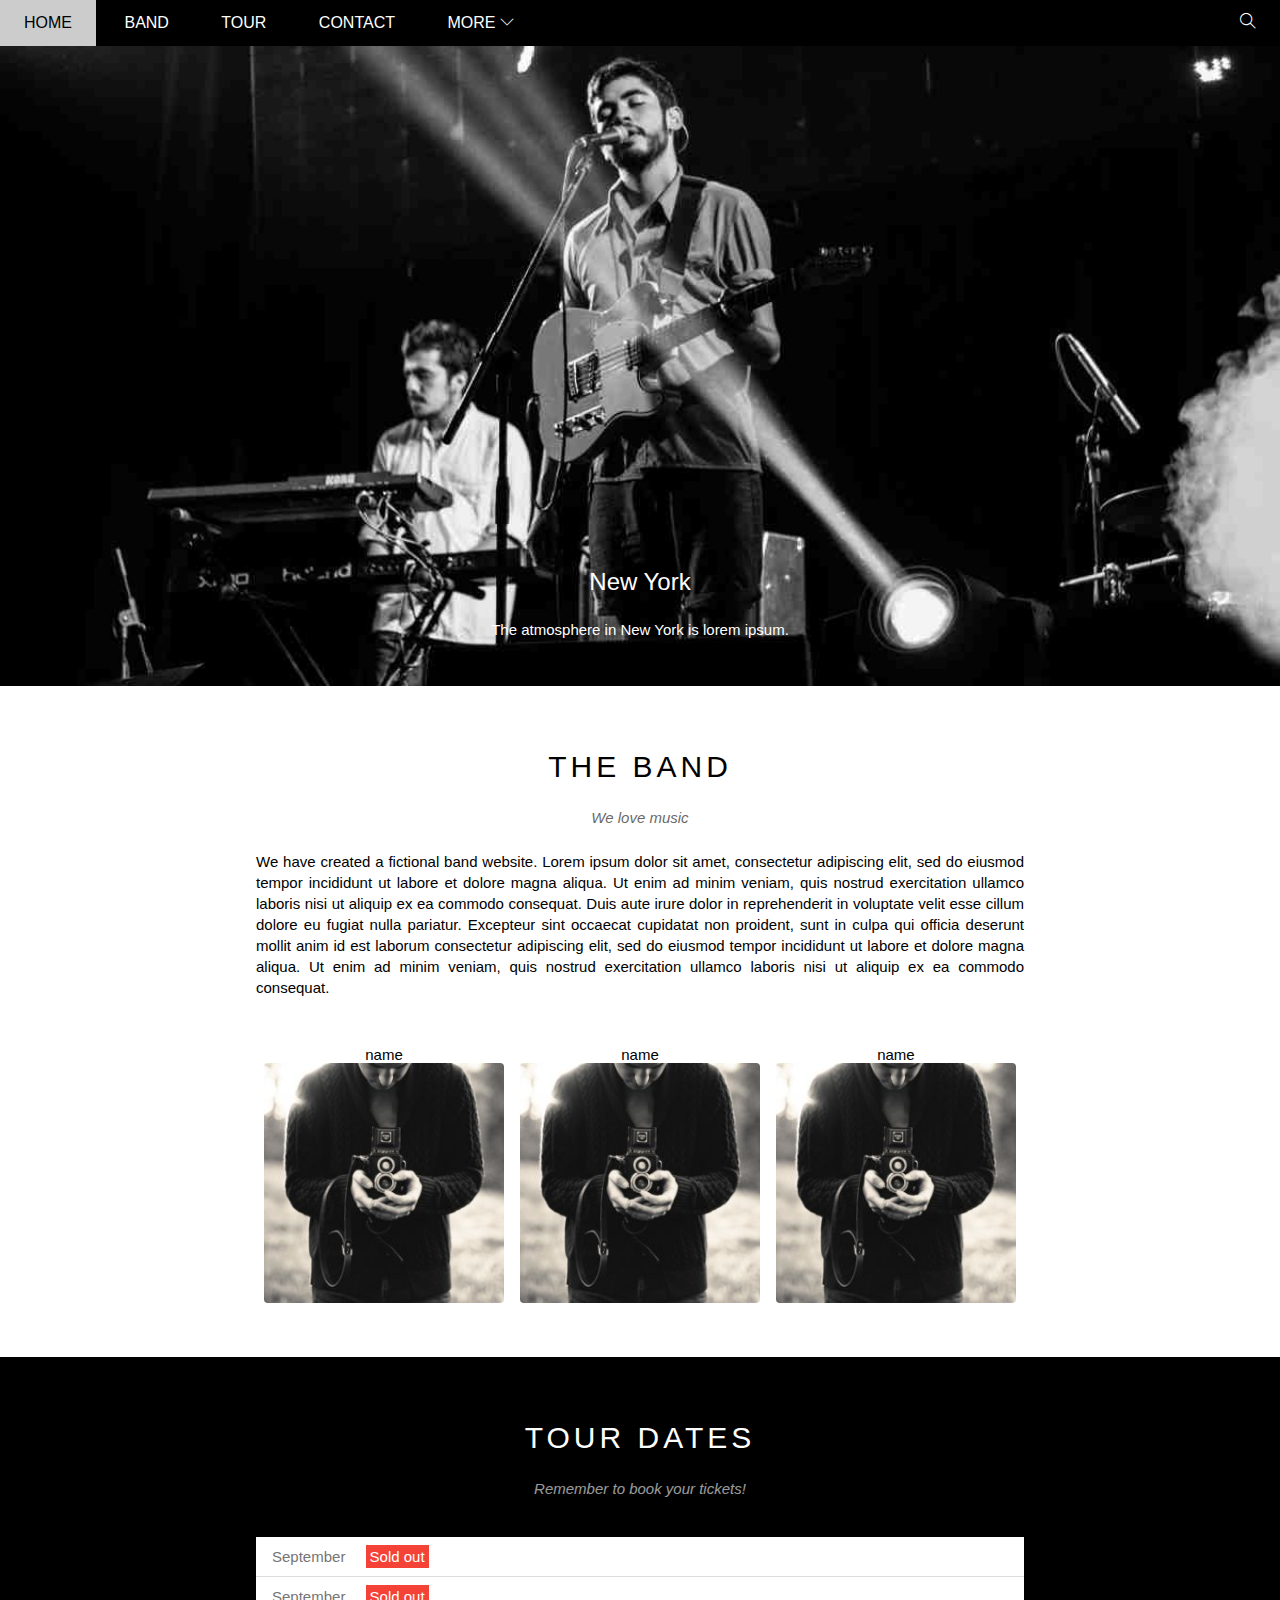
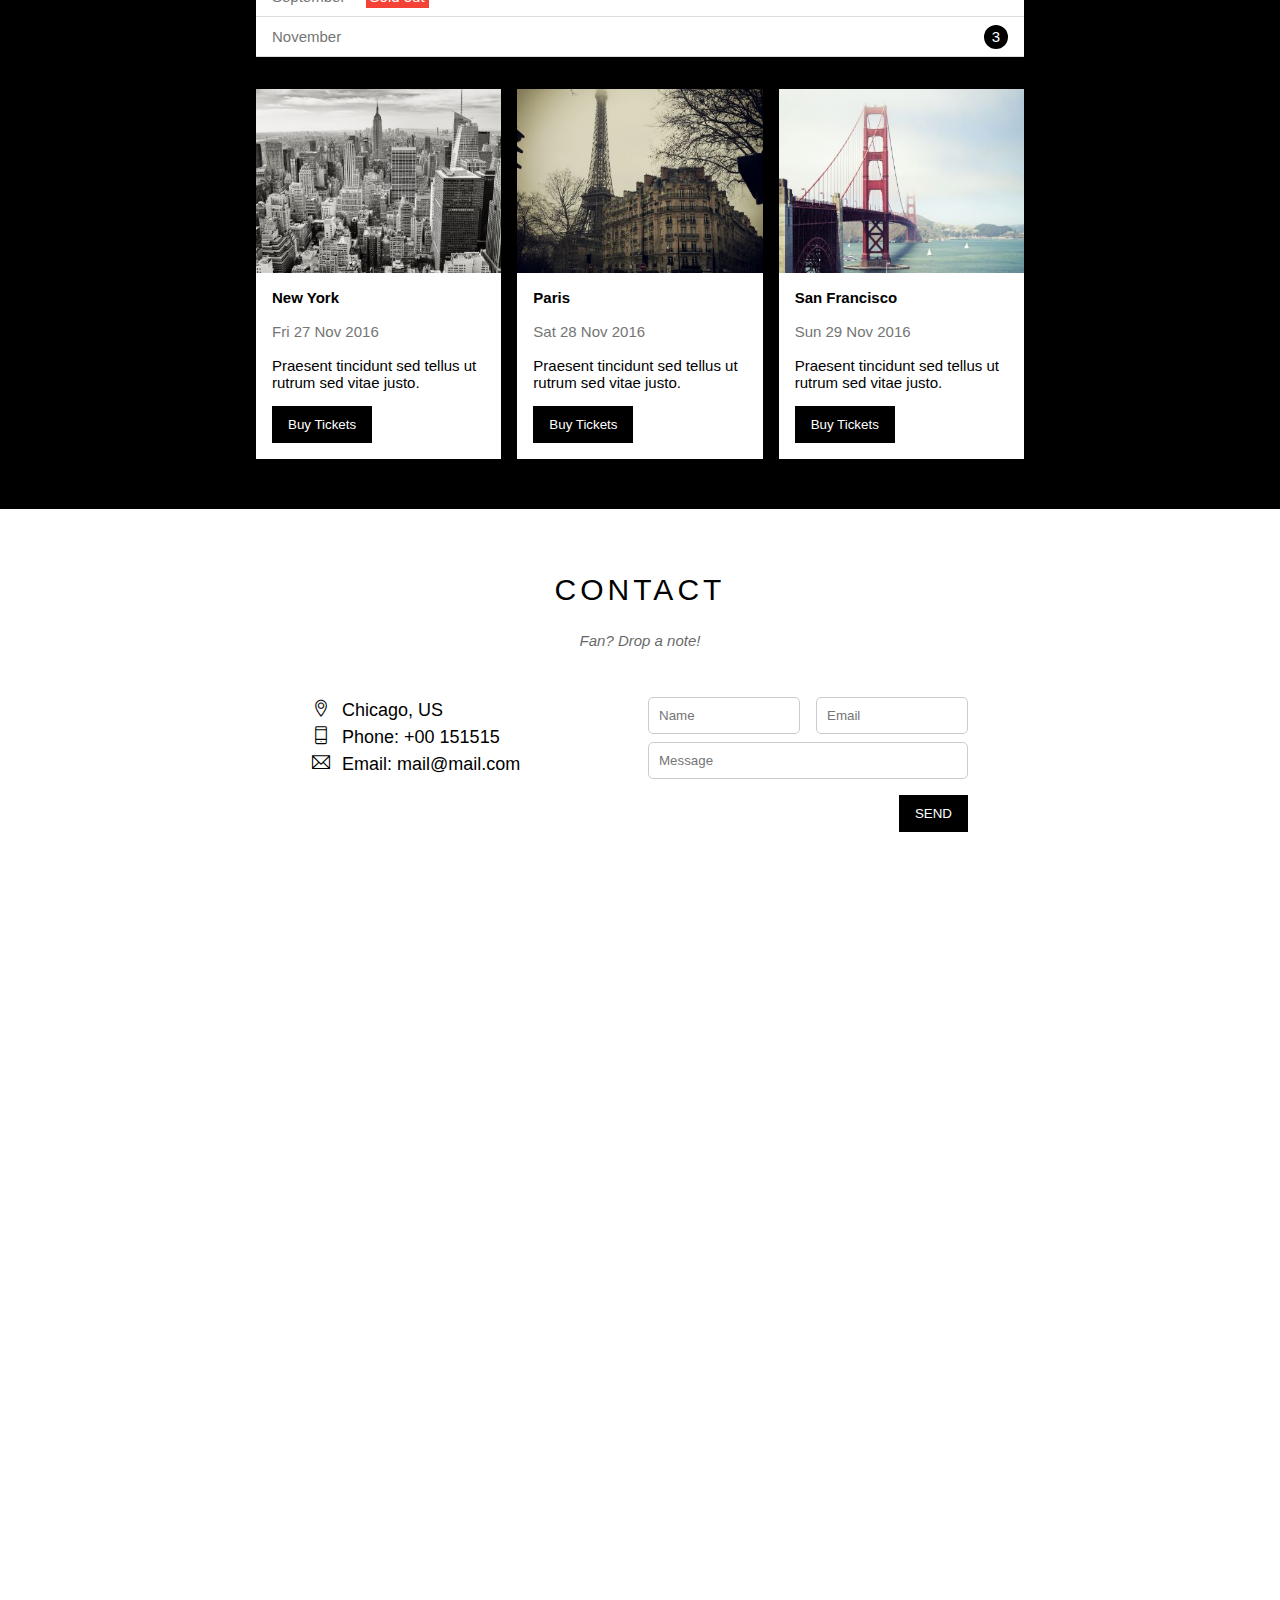
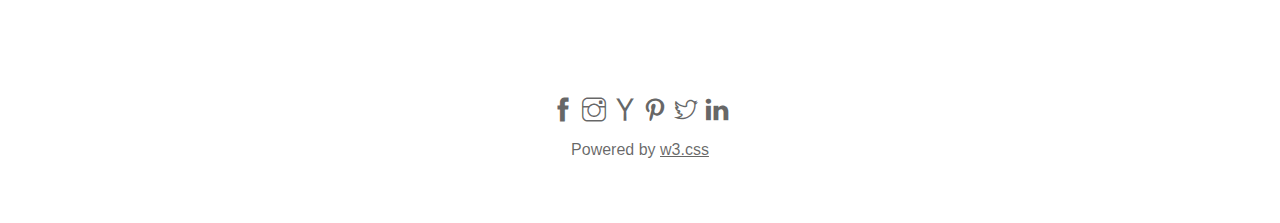
==== index.html @ 76ead099 "commit last" ====
<!DOCTYPE html>
<html lang="en">
<head>
    <meta charset="UTF-8">
    <meta http-equiv="X-UA-Compatible" content="IE=edge">
    <meta name="viewport" content="width=device-width, initial-scale=1.0">
    <title>The band</title>
    <link rel="stylesheet" href="./assets/css/style.css">
    <link rel="stylesheet" href="./assets/css/responsive.css">
    <link rel="stylesheet" href="./assets/font/themify-icons-font/themify-icons/themify-icons.css">
</head>
<body>
    <div id="main">
        <div id="header">
            <ul id="nav">
                <li><a href="#">Home</a></li>
                <li><a href="#band">Band</a></li>
                <li><a href="#tour">Tour</a></li>
                <li><a href="#contact">Contact</a></li>
                <li>
                    <a href="#">
                        More
                        <i class="nav-arrow-down ti-angle-down"></i>
                    </a>
                    <ul class="subnav">
                        <li><a href="#">Merchandise</a></li>
                        <li><a href="#">Extras</a></li>
                        <li><a href="#">Media</a></li>
                    </ul>

                    </ul>
                </li>
            </ul>
            <div class="search-btn">
                <i class="search-icon ti-search"></i>
            </div>

            <div id="mobile-menu" class="mobile-menu-btn">
                <i class="mobile-menu ti-menu"></i>
            </div>
        </div>
        <div id="slide">
            <div class="text-content">
                <h2 class="text-heading">New York</h2>
            <div class="text-decription">The atmosphere in New York is lorem ipsum.</div>
        </div>
            
        </div>
         
        <div id="content">
            <!-- about section -->
            <div id="band" class="content-section">
                <h2 class="section-heading">THE BAND</h2>
                <p class="section-sub-heading">We love music</p>
                <p class="about-text">
                    We have created a fictional band website. Lorem ipsum dolor sit amet, consectetur adipiscing elit, sed do eiusmod tempor incididunt ut labore et dolore magna aliqua. Ut enim ad minim veniam, quis nostrud exercitation ullamco laboris nisi ut aliquip ex ea commodo consequat. Duis aute irure dolor in reprehenderit in voluptate velit esse cillum dolore eu fugiat nulla pariatur. Excepteur sint occaecat cupidatat non proident, sunt in culpa qui officia deserunt mollit anim id est laborum consectetur adipiscing elit, sed do eiusmod tempor incididunt ut labore et dolore magna aliqua. Ut enim ad minim veniam, quis nostrud exercitation ullamco laboris nisi ut aliquip ex ea commodo consequat.
                </p>
                <div class="member-list">
                    <div class="column column-third text-center ">
                        <p class="member-name">name</p>
                        <img src="/assets/img/content/bandmember.jpg" alt="name" class="member-avatar">
                    </div>  
                </div>
                <div class="member-list">
                    <div class="column column-third text-center ">
                        <p class="member-name">name</p> 
                        <img src="/assets/img/content/bandmember.jpg" alt="name" class="member-avatar">
                    </div>
                </div>
                <div class="member-list">
                    <div class="column column-third text-center ">
                        <p class="member-name">name</p>
                        <img src="/assets/img/content/bandmember.jpg" alt="name" class="member-avatar">
                    </div>
                    <div class="clear"></div>
                </div>
            </div>
            <!-- tour section -->

                <div id="tour" class="tour-section">
                    <div class="content-section">
                        <h2 class="section-heading text-white">TOUR DATES</h2>
                        <p class="section-sub-heading text-white">Remember to book your tickets!</p>
                        
                        <ul class="ticket-list">
                            <li>September <span class="sold-out">Sold out</span></li>
                            <li>September <span class="sold-out">Sold out</span></li>
                            <li>November <span class="quantity">3</span></li>
                        </ul>
                        <div class="row place-list">
                            <div class="column  column-third ">
                                <img src="/assets/img/places/place1.jpg" alt="New York " class="place-img">
                                <div class="place-content">
                                    <h3 class="place-heading">New York</h3>
                                    <p class="place-times">Fri 27 Nov 2016</p>
                                    <p class="place-decription">Praesent tincidunt sed tellus ut rutrum sed vitae justo.</p>
                                    <button  class="btn js-buy-ticket">Buy Tickets</button>
                                </div>
                                
                            </div>
                        
                        
                            <div class="column column-third ">
                                <img src="/assets/img/places/place2.jpg" alt="Paris" class="place-img">
                                <div class="place-content">
                                    <h3 class="place-heading">Paris</h3>
                                    <p class="place-times">Sat 28 Nov 2016</p>
                                    <p class="place-decription">Praesent tincidunt sed tellus ut rutrum sed vitae justo.</p>
                                    <button  class="btn js-buy-ticket">Buy Tickets</button>
                                </div>
                                
                            </div>
                       
                        
                            <div class="column column-third ">
                                <img src="/assets/img/places/place3.jpg" alt="San Francisco" class="place-img">
                                <div class="place-content">
                                    <h3 class="place-heading">San Francisco</h3>
                                    <p class="place-times">Sun 29 Nov 2016</p>
                                    <p class="place-decription">Praesent tincidunt sed tellus ut rutrum sed vitae justo.</p>
                                    <button  class="btn js-buy-ticket">Buy Tickets</button>
                                </div>
                                
                            </div>
                         </div>
                       
                    </div>
                    <div class="modal">
                        <div class="modal-container">
                            <div class="modal-close">
                                <i class="ti-close"></i>
                
                            </div>
                            <div class="modal-header">
                                <i class="modal-heading-icon ti-bag"></i>
                                Tickets
                            </div>
                            <div class="modal-body">
                                <label for="ticket-quantity" class="modal-label">
                                    <i class="ti-shopping-cart"></i>
                                    Tickets, $15 per person
                                </label>
                                <input id="ticket-quantity" type="text" class="modal-input" placeholder="How many? ">
                
                                <label for="ticket-email" class="modal-label">
                                    <i class="ti-user"></i>
                                    Send To
                                </label>
                                <input id="ticket-email" type="text" class="modal-input" placeholder="Enter email ">
                
                                <button id="buy-tickets">
                                    Pay 
                                    <i class="ti-check"></i>
                                </button>
                            </div>
                
                           <div class="modal-footer">
                            <p class="modal-help">Need <a href="">help?</a></p>
                           </div>
                
                        </div>
                    </div>
                </div>
                      
                
                
                
           

             <!--Begin: contact section -->
            <div id="contact" class="content-section">
                <h2 class="section-heading">CONTACT</h2>
                <p class="section-sub-heading">Fan? Drop a note!</p>

                <div class="row contact-content">
                    <div class="column column-half contact-info">
                        <p><i class="ti-location-pin"></i>Chicago, US </p>
                        <p><i class="ti-mobile"></i>Phone: +00 151515</p>
                        <p><i class="ti-email"></i>Email: mail@mail.com</p>
                    </div>


                    <div class="column column-half contact-form">
                    <form action="">
                        <div class="row Name-email-wp">
                            <div class="column column-half">
                                <input type="text" placeholder="Name" required name="" id="" class="form-control">
                            </div>
                            <div class="column column-half">
                                <input type="email" placeholder="Email" required name="" id="" class="form-control">
                            </div>
                        </div>
                        <div class="row mt-8">
                            <div class="column column-full">
                                <input type="text" placeholder="Message" required name="" id="" class="form-control ">
                            </div>
                        </div>
                        <input class="btn pull-right mt-16"  type="submit" value="SEND"> 
                    </form>
                    </div>
                </div>    
            </div>
            <!--End: contact section --> 

            <div class="map-section">
                <!-- <img src="/assets/img/map.jpg" alt="Map"> -->
                <iframe src="https://www.google.com/maps/embed?pb=!1m14!1m12!1m3!1d59587.185929183404!2d105.85961196646949!3d21.02471725300291!2m3!1f0!2f0!3f0!3m2!1i1024!2i768!4f13.1!5e0!3m2!1svi!2s!4v1684750276649!5m2!1svi!2s" width="600" height="450" style="border:0;" allowfullscreen="" loading="lazy" referrerpolicy="no-referrer-when-downgrade"></iframe>
            </div>


        </div>    
        <div id="footer">
            <div class="social-list">
                <a href=""><i class="ti-facebook"></i></a>
                <a href=""><i class="ti-instagram"></i></a>
                <a href=""><i class="ti-yahoo"></i></a>
                <a href=""><i class="ti-pinterest"></i></a>
                <a href=""><i class="ti-twitter"></i></a>
                <a href=""><i class="ti-linkedin"></i></a>
            </div>
            <p class="copyright">Powered by <a href="https://www.w3schools.com/w3css/default.asp">w3.css</a></p>
        </div>

    </div>

    <script>
        var header = document.getElementById('header');
        var mobileMenu = document.getElementById('mobile-menu');
        var headHeight = header.clientHeight;
         
        mobileMenu.onclick = function(e){
           var isClosed = header.clientHeight === headHeight;
           if(isClosed){
            header.style.height = 'auto';
            header.style.overflow = 'unset'
           }else {
            header.style.height = null;
            header.style.overflow =  null
           }
        }

        var menuItems = document.querySelectorAll('#nav li a[href *="#"]');
    
        for (var i = 0; i < menuItems.length; i++){
            var menuItem = menuItems[i];
            
            menuItem.onclick = function(){
                header.style.height = null;
                header.style.overflow =  null
            }
        }
    </script>
  
</body>
</html>
---- assets/css/style.css ----
*{ 
    padding: 0;
    margin: 0;
    box-sizing: border-box;
 } 

 html{
    scroll-behavior: smooth;
    font-family: Arial, Helvetica, sans-serif;
 }

 /* common */

 .clear{
    clear: both;
 }

 .text-white {
    color: #fff !important;
 }

 .text-center {
    text-align: center !important;
 }

 .row{
    margin-left: -8px;
    margin-right: -8px;
 }


 .row::after {
    content: "";
    display: block;
    clear: both;
 }

 .column{
    float: left;
    padding-left: 8px;
    padding-right: 8px;
    
 }

 .column-half  { 
    width: 50%;
 }

 .column-third  { 
    width: 33.3333%;
 }


 .column-full  { 
    width: 100%;
 }

 .mt-8 {
    margin-top: 8px !important;
 }


 .mt-16 {
    margin-top: 16px !important;
 }

.pull-right{
    float: right !important;
}

 .btn{
    color: #fff;
    background-color: #000;
    text-decoration: none;
    padding: 11px 16px;
    display: inline-block;
    margin-top: 15px;
    border: none;
}

.btn:hover{
    cursor: pointer;
    color: #000;
    background-color: #ccc;
}


/* main */

#header{
    height: 46px;
    background-color: #000;
    position: fixed;
    top: 0;
    left: 0;
    right: 0;
    z-index: 1;
    /* overflow: hidden; */

}

#nav  { 
   display: inline-block;
}
#nav, .subnav{
    list-style-type: none;

}

#nav > li{
    display: inline-block;
}

#nav li{
    position: relative;
}

#nav li:hover .subnav{
    display: block;
}

#nav > li > a {
    color: #fff;
    text-transform: uppercase;
}

#nav li a{
    text-decoration: none;
    line-height: 46px;
    padding: 0 24px;
    display: block;
}

#nav > li:hover > a {
    color: #000;
    background-color: #ccc;

}

#nav .nav-arrow-down {
    font-size: 14px;
}



#nav .subnav{
    min-width: 160px;
    top: 100%;
    background-color: #fff;
    position: absolute;
   box-shadow: 0 0 10px rgba(0 , 0, 0, 0.3); 
    display: none;
}

#nav .subnav a {
    color: #000;
    padding: 0 12px;
    line-height: 38px;
}

#nav .subnav li:hover {
    color: #000;
    background-color: #ccc;
}
.mobile-menu-btn,
.search-btn{
  float: right;
  color: #fff; 
  height: 100%; 
  line-height: 46px;
  padding: 0 24px;
  cursor: pointer;
}

#header .search-btn:hover{
    background-color: red;
    transition: background-color linear .2s;
}

#header .mobile-menu-btn:hover {
    color: #000;
    background-color: #ccc;
}



#header .menu-icon,
#header .seach-icon{
    color: #fff;
    font-size: 20px;


}
#slide{
    margin-top: 46px;
    padding-top: 50%;
    background: url('/assets/img/slider/chicago.jpg') top center /cover no-repeat;
    position: relative;
}

#slide .text-content{
    position: absolute;
    color: #fff;
    bottom: 48px;
    left: 50%;
    transform: translateX(-50%);
    text-align: center;
}

#slide .text-heading {
    font-weight: 500;
    font-size: 24px;
}

#slide .text-decription {
    font-size: 15px;
    margin-top: 25px;

}


#content .content-section{
    width: 800px;
    max-width: 100%;
    padding: 64px 0 50px;
    margin-left: auto;
    margin-right: auto ;
    padding-left: 16px;
    padding-right: 16px;
}

#content .section-heading {
    font-size: 30px ;
    font-weight: 500;
    text-align: center;
    letter-spacing: 4px;

}

#content .section-sub-heading{
    font-size: 15px;
    text-align: center;
    margin-top: 25px;
    font-style: italic;
    opacity: 0.6;

}


#content .about-text {
    font-size: 15px;
    margin-top: 25px;
    text-align: justify;
    line-height: 1.4;
}

#content .member-list{
    margin-top: 48px;

}

#content .member-item{
    
    text-align: center;
}

#content .member-name{
    font-size: 15px;
    
}

#content .member-avatar{
    width: 100%;https://github.com/Thanh-Jinn/the-band/tree/master
    margin-top: 15px;
    border-radius: 4px;
}

.tour-section {
    background-color: #000;
}

.ticket-list {
    margin-top: 40px;
    list-style: none;
    background-color: #fff;
}

.ticket-list li {
    color: #757575;
    font-size: 15px;
    padding: 11px 16px;
    border-bottom: 1px solid #ddd;
}

.ticket-list .sold-out {
    background-color: #f44336;
    color: #fff;
    padding: 3px 4px;
    margin-left: 16px;

}

.ticket-list .quantity {
    float: right;
    width: 24px;
    height: 24px;
    background-color: #000;
    color: #fff;
    border-radius: 50%;
    text-align: center;
    line-height: 24px;
    margin-top: -3px;
}

.place-list{
    margin-top: 32px;
}

.place-img{
    width: 100%;
    display: block;
     
}

.place-img:hover{
    opacity: 0.6;
}

.place-content{
    padding: 16px;
    font-size: 15px;
    background-color: #fff;


}

.place-heading{
    font-size: 15px;
    font-weight: 600;
    display: -webkit-box;
    -webkit-box-orient: vertical;
    -webkit-line-clamp: 1;
    overflow: hidden;


}

.place-times{
    margin-top: 15px;
    color: #757575;
    line-height: 1.4;
}

.place-decription{
    margin-top: 15px;
}

.modal {
    position: fixed;
    left: 0;
    right: 0;
    top: 0;
    bottom: 0;
    background-color: rgba(0 ,0 ,0 ,0.4);
    display: none;
    align-items: center;
    justify-content: center;
}

.modal .open {
    display: flex;
}

.modal-container {
    background-color: #fff;
    width: 900px;
    max-width: calc(100% - 32px);
    min-height: 200px;
    position: relative;

}

.modal-header {
    background-color: #008698;
    height: 130px;
    display: flex;
    align-items: center;
    justify-content: center;
    color: #fff;
}

.modal-heading-icon {
    margin-right: 16px;
}

.modal-close {
    position: absolute;
    top: 0;
    right: 0;
    color: #fff;
    padding: 12px;
    cursor: pointe;
    opacity: 0.9;

}

.modal-close:hover {
    opacity: 1;
}

.modal-body {
    padding: 16px;
}

.modal-label {
    display: block;
    font-size: 15px;
    margin-bottom: 12px;
}

.modal-input {
    border: 1px solid #ccc;
    width: 100%;
    padding: 10px;
    font-size: 15px;
    margin-bottom: 24px;
}

#buy-tickets {
    background-color: #008698;
    border: none;
    color: #fff;
    width: 100%;
    font-size: 15px;
    text-transform: uppercase;
    padding: 18px;
    cursor: pointer;
}

#buy-tickets:hover {
    opacity: 0.9;

}

.modal-footer {
    padding: 16px;
    text-align: right;
    
}

.modal-footer a {
    color: #2196F3;
}


/* contact form */
.contact-content {
    margin: 48px;
}

.contact-info{
    font-size: 18px; 
    line-height: 1.5;
}

.contact-info i[class*="ti-"]{
    width: 30px;
    display: inline-block;
}

.contact-form {
    font-size: 15px; 
}

.contact-form .form-control {
    padding: 10px;
    border: 1px solid #ccc;
    width: 100%;
    border-radius: 5px;
    
}

.Name-email-wp {
    display: flex;
    align-items: center;
    justify-content: space-between;
}

/* Map-section */
.map-section img {
    width: 100%;
}

iframe{
    width: 100%;
    height: 700px;
}


/* footer section */
#footer{
    padding: 64px 16px;
    text-align: center;
}

#footer .social-list {
    font-size: 24px;
}

#footer .social-list a{
    color: rgba(0 , 0, 0, 0.6);
    text-decoration: none;
}

#footer .social-list a:hover{
    color: rgba(0 , 0, 0, 0.4);
}

#footer .copyright{
    margin-top: 15px;
    color: rgba(0 , 0, 0, 0.6);
}

#footer .copyright a{
    color: rgba(0 , 0, 0, 0.6);
}
---- assets/css/responsive.css ----
@media (max-width: 740px) {
    /* mobile */
    #nav > li {
        display: block;
    }

   #header{
    overflow: hidden;
   }

   iframe {
    height: 300px;
   }

    #nav {
      display: block;
    }

    #mobile-menu {
      position: absolute;
      top: 0;
      right: 0;
      height: auto;
    }

    .search-btn {
        display: none;
    }
    
}
 @media (min-width: 740px) and (max-width: 1023px){ 
    /* tablet */
    .mobile-menu-btn{
      display: none;
    }
  }

  @media (min-width: 1024px) { 
    /* pc  */
    .mobile-menu-btn{
      display: none;
    }
  }
---- assets/font/themify-icons-font/themify-icons/themify-icons.css ----
@font-face {
	font-family: 'themify';
	src:url('fonts/themify.eot?-fvbane');
	src:url('fonts/themify.eot?#iefix-fvbane') format('embedded-opentype'),
		url('fonts/themify.woff?-fvbane') format('woff'),
		url('fonts/themify.ttf?-fvbane') format('truetype'),
		url('fonts/themify.svg?-fvbane#themify') format('svg');
	font-weight: normal;
	font-style: normal;
}

[class^="ti-"], [class*=" ti-"] {
	font-family: 'themify';
	speak: none;
	font-style: normal;
	font-weight: normal;
	font-variant: normal;
	text-transform: none;
	line-height: 1;

	/* Better Font Rendering =========== */
	-webkit-font-smoothing: antialiased;
	-moz-osx-font-smoothing: grayscale;
}

.ti-wand:before {
	content: "\e600";
}
.ti-volume:before {
	content: "\e601";
}
.ti-user:before {
	content: "\e602";
}
.ti-unlock:before {
	content: "\e603";
}
.ti-unlink:before {
	content: "\e604";
}
.ti-trash:before {
	content: "\e605";
}
.ti-thought:before {
	content: "\e606";
}
.ti-target:before {
	content: "\e607";
}
.ti-tag:before {
	content: "\e608";
}
.ti-tablet:before {
	content: "\e609";
}
.ti-star:before {
	content: "\e60a";
}
.ti-spray:before {
	content: "\e60b";
}
.ti-signal:before {
	content: "\e60c";
}
.ti-shopping-cart:before {
	content: "\e60d";
}
.ti-shopping-cart-full:before {
	content: "\e60e";
}
.ti-settings:before {
	content: "\e60f";
}
.ti-search:before {
	content: "\e610";
}
.ti-zoom-in:before {
	content: "\e611";
}
.ti-zoom-out:before {
	content: "\e612";
}
.ti-cut:before {
	content: "\e613";
}
.ti-ruler:before {
	content: "\e614";
}
.ti-ruler-pencil:before {
	content: "\e615";
}
.ti-ruler-alt:before {
	content: "\e616";
}
.ti-bookmark:before {
	content: "\e617";
}
.ti-bookmark-alt:before {
	content: "\e618";
}
.ti-reload:before {
	content: "\e619";
}
.ti-plus:before {
	content: "\e61a";
}
.ti-pin:before {
	content: "\e61b";
}
.ti-pencil:before {
	content: "\e61c";
}
.ti-pencil-alt:before {
	content: "\e61d";
}
.ti-paint-roller:before {
	content: "\e61e";
}
.ti-paint-bucket:before {
	content: "\e61f";
}
.ti-na:before {
	content: "\e620";
}
.ti-mobile:before {
	content: "\e621";
}
.ti-minus:before {
	content: "\e622";
}
.ti-medall:before {
	content: "\e623";
}
.ti-medall-alt:before {
	content: "\e624";
}
.ti-marker:before {
	content: "\e625";
}
.ti-marker-alt:before {
	content: "\e626";
}
.ti-arrow-up:before {
	content: "\e627";
}
.ti-arrow-right:before {
	content: "\e628";
}
.ti-arrow-left:before {
	content: "\e629";
}
.ti-arrow-down:before {
	content: "\e62a";
}
.ti-lock:before {
	content: "\e62b";
}
.ti-location-arrow:before {
	content: "\e62c";
}
.ti-link:before {
	content: "\e62d";
}
.ti-layout:before {
	content: "\e62e";
}
.ti-layers:before {
	content: "\e62f";
}
.ti-layers-alt:before {
	content: "\e630";
}
.ti-key:before {
	content: "\e631";
}
.ti-import:before {
	content: "\e632";
}
.ti-image:before {
	content: "\e633";
}
.ti-heart:before {
	content: "\e634";
}
.ti-heart-broken:before {
	content: "\e635";
}
.ti-hand-stop:before {
	content: "\e636";
}
.ti-hand-open:before {
	content: "\e637";
}
.ti-hand-drag:before {
	content: "\e638";
}
.ti-folder:before {
	content: "\e639";
}
.ti-flag:before {
	content: "\e63a";
}
.ti-flag-alt:before {
	content: "\e63b";
}
.ti-flag-alt-2:before {
	content: "\e63c";
}
.ti-eye:before {
	content: "\e63d";
}
.ti-export:before {
	content: "\e63e";
}
.ti-exchange-vertical:before {
	content: "\e63f";
}
.ti-desktop:before {
	content: "\e640";
}
.ti-cup:before {
	content: "\e641";
}
.ti-crown:before {
	content: "\e642";
}
.ti-comments:before {
	content: "\e643";
}
.ti-comment:before {
	content: "\e644";
}
.ti-comment-alt:before {
	content: "\e645";
}
.ti-close:before {
	content: "\e646";
}
.ti-clip:before {
	content: "\e647";
}
.ti-angle-up:before {
	content: "\e648";
}
.ti-angle-right:before {
	content: "\e649";
}
.ti-angle-left:before {
	content: "\e64a";
}
.ti-angle-down:before {
	content: "\e64b";
}
.ti-check:before {
	content: "\e64c";
}
.ti-check-box:before {
	content: "\e64d";
}
.ti-camera:before {
	content: "\e64e";
}
.ti-announcement:before {
	content: "\e64f";
}
.ti-brush:before {
	content: "\e650";
}
.ti-briefcase:before {
	content: "\e651";
}
.ti-bolt:before {
	content: "\e652";
}
.ti-bolt-alt:before {
	content: "\e653";
}
.ti-blackboard:before {
	content: "\e654";
}
.ti-bag:before {
	content: "\e655";
}
.ti-move:before {
	content: "\e656";
}
.ti-arrows-vertical:before {
	content: "\e657";
}
.ti-arrows-horizontal:before {
	content: "\e658";
}
.ti-fullscreen:before {
	content: "\e659";
}
.ti-arrow-top-right:before {
	content: "\e65a";
}
.ti-arrow-top-left:before {
	content: "\e65b";
}
.ti-arrow-circle-up:before {
	content: "\e65c";
}
.ti-arrow-circle-right:before {
	content: "\e65d";
}
.ti-arrow-circle-left:before {
	content: "\e65e";
}
.ti-arrow-circle-down:before {
	content: "\e65f";
}
.ti-angle-double-up:before {
	content: "\e660";
}
.ti-angle-double-right:before {
	content: "\e661";
}
.ti-angle-double-left:before {
	content: "\e662";
}
.ti-angle-double-down:before {
	content: "\e663";
}
.ti-zip:before {
	content: "\e664";
}
.ti-world:before {
	content: "\e665";
}
.ti-wheelchair:before {
	content: "\e666";
}
.ti-view-list:before {
	content: "\e667";
}
.ti-view-list-alt:before {
	content: "\e668";
}
.ti-view-grid:before {
	content: "\e669";
}
.ti-uppercase:before {
	content: "\e66a";
}
.ti-upload:before {
	content: "\e66b";
}
.ti-underline:before {
	content: "\e66c";
}
.ti-truck:before {
	content: "\e66d";
}
.ti-timer:before {
	content: "\e66e";
}
.ti-ticket:before {
	content: "\e66f";
}
.ti-thumb-up:before {
	content: "\e670";
}
.ti-thumb-down:before {
	content: "\e671";
}
.ti-text:before {
	content: "\e672";
}
.ti-stats-up:before {
	content: "\e673";
}
.ti-stats-down:before {
	content: "\e674";
}
.ti-split-v:before {
	content: "\e675";
}
.ti-split-h:before {
	content: "\e676";
}
.ti-smallcap:before {
	content: "\e677";
}
.ti-shine:before {
	content: "\e678";
}
.ti-shift-right:before {
	content: "\e679";
}
.ti-shift-left:before {
	content: "\e67a";
}
.ti-shield:before {
	content: "\e67b";
}
.ti-notepad:before {
	content: "\e67c";
}
.ti-server:before {
	content: "\e67d";
}
.ti-quote-right:before {
	content: "\e67e";
}
.ti-quote-left:before {
	content: "\e67f";
}
.ti-pulse:before {
	content: "\e680";
}
.ti-printer:before {
	content: "\e681";
}
.ti-power-off:before {
	content: "\e682";
}
.ti-plug:before {
	content: "\e683";
}
.ti-pie-chart:before {
	content: "\e684";
}
.ti-paragraph:before {
	content: "\e685";
}
.ti-panel:before {
	content: "\e686";
}
.ti-package:before {
	content: "\e687";
}
.ti-music:before {
	content: "\e688";
}
.ti-music-alt:before {
	content: "\e689";
}
.ti-mouse:before {
	content: "\e68a";
}
.ti-mouse-alt:before {
	content: "\e68b";
}
.ti-money:before {
	content: "\e68c";
}
.ti-microphone:before {
	content: "\e68d";
}
.ti-menu:before {
	content: "\e68e";
}
.ti-menu-alt:before {
	content: "\e68f";
}
.ti-map:before {
	content: "\e690";
}
.ti-map-alt:before {
	content: "\e691";
}
.ti-loop:before {
	content: "\e692";
}
.ti-location-pin:before {
	content: "\e693";
}
.ti-list:before {
	content: "\e694";
}
.ti-light-bulb:before {
	content: "\e695";
}
.ti-Italic:before {
	content: "\e696";
}
.ti-info:before {
	content: "\e697";
}
.ti-infinite:before {
	content: "\e698";
}
.ti-id-badge:before {
	content: "\e699";
}
.ti-hummer:before {
	content: "\e69a";
}
.ti-home:before {
	content: "\e69b";
}
.ti-help:before {
	content: "\e69c";
}
.ti-headphone:before {
	content: "\e69d";
}
.ti-harddrives:before {
	content: "\e69e";
}
.ti-harddrive:before {
	content: "\e69f";
}
.ti-gift:before {
	content: "\e6a0";
}
.ti-game:before {
	content: "\e6a1";
}
.ti-filter:before {
	content: "\e6a2";
}
.ti-files:before {
	content: "\e6a3";
}
.ti-file:before {
	content: "\e6a4";
}
.ti-eraser:before {
	content: "\e6a5";
}
.ti-envelope:before {
	content: "\e6a6";
}
.ti-download:before {
	content: "\e6a7";
}
.ti-direction:before {
	content: "\e6a8";
}
.ti-direction-alt:before {
	content: "\e6a9";
}
.ti-dashboard:before {
	content: "\e6aa";
}
.ti-control-stop:before {
	content: "\e6ab";
}
.ti-control-shuffle:before {
	content: "\e6ac";
}
.ti-control-play:before {
	content: "\e6ad";
}
.ti-control-pause:before {
	content: "\e6ae";
}
.ti-control-forward:before {
	content: "\e6af";
}
.ti-control-backward:before {
	content: "\e6b0";
}
.ti-cloud:before {
	content: "\e6b1";
}
.ti-cloud-up:before {
	content: "\e6b2";
}
.ti-cloud-down:before {
	content: "\e6b3";
}
.ti-clipboard:before {
	content: "\e6b4";
}
.ti-car:before {
	content: "\e6b5";
}
.ti-calendar:before {
	content: "\e6b6";
}
.ti-book:before {
	content: "\e6b7";
}
.ti-bell:before {
	content: "\e6b8";
}
.ti-basketball:before {
	content: "\e6b9";
}
.ti-bar-chart:before {
	content: "\e6ba";
}
.ti-bar-chart-alt:before {
	content: "\e6bb";
}
.ti-back-right:before {
	content: "\e6bc";
}
.ti-back-left:before {
	content: "\e6bd";
}
.ti-arrows-corner:before {
	content: "\e6be";
}
.ti-archive:before {
	content: "\e6bf";
}
.ti-anchor:before {
	content: "\e6c0";
}
.ti-align-right:before {
	content: "\e6c1";
}
.ti-align-left:before {
	content: "\e6c2";
}
.ti-align-justify:before {
	content: "\e6c3";
}
.ti-align-center:before {
	content: "\e6c4";
}
.ti-alert:before {
	content: "\e6c5";
}
.ti-alarm-clock:before {
	content: "\e6c6";
}
.ti-agenda:before {
	content: "\e6c7";
}
.ti-write:before {
	content: "\e6c8";
}
.ti-window:before {
	content: "\e6c9";
}
.ti-widgetized:before {
	content: "\e6ca";
}
.ti-widget:before {
	content: "\e6cb";
}
.ti-widget-alt:before {
	content: "\e6cc";
}
.ti-wallet:before {
	content: "\e6cd";
}
.ti-video-clapper:before {
	content: "\e6ce";
}
.ti-video-camera:before {
	content: "\e6cf";
}
.ti-vector:before {
	content: "\e6d0";
}
.ti-themify-logo:before {
	content: "\e6d1";
}
.ti-themify-favicon:before {
	content: "\e6d2";
}
.ti-themify-favicon-alt:before {
	content: "\e6d3";
}
.ti-support:before {
	content: "\e6d4";
}
.ti-stamp:before {
	content: "\e6d5";
}
.ti-split-v-alt:before {
	content: "\e6d6";
}
.ti-slice:before {
	content: "\e6d7";
}
.ti-shortcode:before {
	content: "\e6d8";
}
.ti-shift-right-alt:before {
	content: "\e6d9";
}
.ti-shift-left-alt:before {
	content: "\e6da";
}
.ti-ruler-alt-2:before {
	content: "\e6db";
}
.ti-receipt:before {
	content: "\e6dc";
}
.ti-pin2:before {
	content: "\e6dd";
}
.ti-pin-alt:before {
	content: "\e6de";
}
.ti-pencil-alt2:before {
	content: "\e6df";
}
.ti-palette:before {
	content: "\e6e0";
}
.ti-more:before {
	content: "\e6e1";
}
.ti-more-alt:before {
	content: "\e6e2";
}
.ti-microphone-alt:before {
	content: "\e6e3";
}
.ti-magnet:before {
	content: "\e6e4";
}
.ti-line-double:before {
	content: "\e6e5";
}
.ti-line-dotted:before {
	content: "\e6e6";
}
.ti-line-dashed:before {
	content: "\e6e7";
}
.ti-layout-width-full:before {
	content: "\e6e8";
}
.ti-layout-width-default:before {
	content: "\e6e9";
}
.ti-layout-width-default-alt:before {
	content: "\e6ea";
}
.ti-layout-tab:before {
	content: "\e6eb";
}
.ti-layout-tab-window:before {
	content: "\e6ec";
}
.ti-layout-tab-v:before {
	content: "\e6ed";
}
.ti-layout-tab-min:before {
	content: "\e6ee";
}
.ti-layout-slider:before {
	content: "\e6ef";
}
.ti-layout-slider-alt:before {
	content: "\e6f0";
}
.ti-layout-sidebar-right:before {
	content: "\e6f1";
}
.ti-layout-sidebar-none:before {
	content: "\e6f2";
}
.ti-layout-sidebar-left:before {
	content: "\e6f3";
}
.ti-layout-placeholder:before {
	content: "\e6f4";
}
.ti-layout-menu:before {
	content: "\e6f5";
}
.ti-layout-menu-v:before {
	content: "\e6f6";
}
.ti-layout-menu-separated:before {
	content: "\e6f7";
}
.ti-layout-menu-full:before {
	content: "\e6f8";
}
.ti-layout-media-right-alt:before {
	content: "\e6f9";
}
.ti-layout-media-right:before {
	content: "\e6fa";
}
.ti-layout-media-overlay:before {
	content: "\e6fb";
}
.ti-layout-media-overlay-alt:before {
	content: "\e6fc";
}
.ti-layout-media-overlay-alt-2:before {
	content: "\e6fd";
}
.ti-layout-media-left-alt:before {
	content: "\e6fe";
}
.ti-layout-media-left:before {
	content: "\e6ff";
}
.ti-layout-media-center-alt:before {
	content: "\e700";
}
.ti-layout-media-center:before {
	content: "\e701";
}
.ti-layout-list-thumb:before {
	content: "\e702";
}
.ti-layout-list-thumb-alt:before {
	content: "\e703";
}
.ti-layout-list-post:before {
	content: "\e704";
}
.ti-layout-list-large-image:before {
	content: "\e705";
}
.ti-layout-line-solid:before {
	content: "\e706";
}
.ti-layout-grid4:before {
	content: "\e707";
}
.ti-layout-grid3:before {
	content: "\e708";
}
.ti-layout-grid2:before {
	content: "\e709";
}
.ti-layout-grid2-thumb:before {
	content: "\e70a";
}
.ti-layout-cta-right:before {
	content: "\e70b";
}
.ti-layout-cta-left:before {
	content: "\e70c";
}
.ti-layout-cta-center:before {
	content: "\e70d";
}
.ti-layout-cta-btn-right:before {
	content: "\e70e";
}
.ti-layout-cta-btn-left:before {
	content: "\e70f";
}
.ti-layout-column4:before {
	content: "\e710";
}
.ti-layout-column3:before {
	content: "\e711";
}
.ti-layout-column2:before {
	content: "\e712";
}
.ti-layout-accordion-separated:before {
	content: "\e713";
}
.ti-layout-accordion-merged:before {
	content: "\e714";
}
.ti-layout-accordion-list:before {
	content: "\e715";
}
.ti-ink-pen:before {
	content: "\e716";
}
.ti-info-alt:before {
	content: "\e717";
}
.ti-help-alt:before {
	content: "\e718";
}
.ti-headphone-alt:before {
	content: "\e719";
}
.ti-hand-point-up:before {
	content: "\e71a";
}
.ti-hand-point-right:before {
	content: "\e71b";
}
.ti-hand-point-left:before {
	content: "\e71c";
}
.ti-hand-point-down:before {
	content: "\e71d";
}
.ti-gallery:before {
	content: "\e71e";
}
.ti-face-smile:before {
	content: "\e71f";
}
.ti-face-sad:before {
	content: "\e720";
}
.ti-credit-card:before {
	content: "\e721";
}
.ti-control-skip-forward:before {
	content: "\e722";
}
.ti-control-skip-backward:before {
	content: "\e723";
}
.ti-control-record:before {
	content: "\e724";
}
.ti-control-eject:before {
	content: "\e725";
}
.ti-comments-smiley:before {
	content: "\e726";
}
.ti-brush-alt:before {
	content: "\e727";
}
.ti-youtube:before {
	content: "\e728";
}
.ti-vimeo:before {
	content: "\e729";
}
.ti-twitter:before {
	content: "\e72a";
}
.ti-time:before {
	content: "\e72b";
}
.ti-tumblr:before {
	content: "\e72c";
}
.ti-skype:before {
	content: "\e72d";
}
.ti-share:before {
	content: "\e72e";
}
.ti-share-alt:before {
	content: "\e72f";
}
.ti-rocket:before {
	content: "\e730";
}
.ti-pinterest:before {
	content: "\e731";
}
.ti-new-window:before {
	content: "\e732";
}
.ti-microsoft:before {
	content: "\e733";
}
.ti-list-ol:before {
	content: "\e734";
}
.ti-linkedin:before {
	content: "\e735";
}
.ti-layout-sidebar-2:before {
	content: "\e736";
}
.ti-layout-grid4-alt:before {
	content: "\e737";
}
.ti-layout-grid3-alt:before {
	content: "\e738";
}
.ti-layout-grid2-alt:before {
	content: "\e739";
}
.ti-layout-column4-alt:before {
	content: "\e73a";
}
.ti-layout-column3-alt:before {
	content: "\e73b";
}
.ti-layout-column2-alt:before {
	content: "\e73c";
}
.ti-instagram:before {
	content: "\e73d";
}
.ti-google:before {
	content: "\e73e";
}
.ti-github:before {
	content: "\e73f";
}
.ti-flickr:before {
	content: "\e740";
}
.ti-facebook:before {
	content: "\e741";
}
.ti-dropbox:before {
	content: "\e742";
}
.ti-dribbble:before {
	content: "\e743";
}
.ti-apple:before {
	content: "\e744";
}
.ti-android:before {
	content: "\e745";
}
.ti-save:before {
	content: "\e746";
}
.ti-save-alt:before {
	content: "\e747";
}
.ti-yahoo:before {
	content: "\e748";
}
.ti-wordpress:before {
	content: "\e749";
}
.ti-vimeo-alt:before {
	content: "\e74a";
}
.ti-twitter-alt:before {
	content: "\e74b";
}
.ti-tumblr-alt:before {
	content: "\e74c";
}
.ti-trello:before {
	content: "\e74d";
}
.ti-stack-overflow:before {
	content: "\e74e";
}
.ti-soundcloud:before {
	content: "\e74f";
}
.ti-sharethis:before {
	content: "\e750";
}
.ti-sharethis-alt:before {
	content: "\e751";
}
.ti-reddit:before {
	content: "\e752";
}
.ti-pinterest-alt:before {
	content: "\e753";
}
.ti-microsoft-alt:before {
	content: "\e754";
}
.ti-linux:before {
	content: "\e755";
}
.ti-jsfiddle:before {
	content: "\e756";
}
.ti-joomla:before {
	content: "\e757";
}
.ti-html5:before {
	content: "\e758";
}
.ti-flickr-alt:before {
	content: "\e759";
}
.ti-email:before {
	content: "\e75a";
}
.ti-drupal:before {
	content: "\e75b";
}
.ti-dropbox-alt:before {
	content: "\e75c";
}
.ti-css3:before {
	content: "\e75d";
}
.ti-rss:before {
	content: "\e75e";
}
.ti-rss-alt:before {
	content: "\e75f";
}
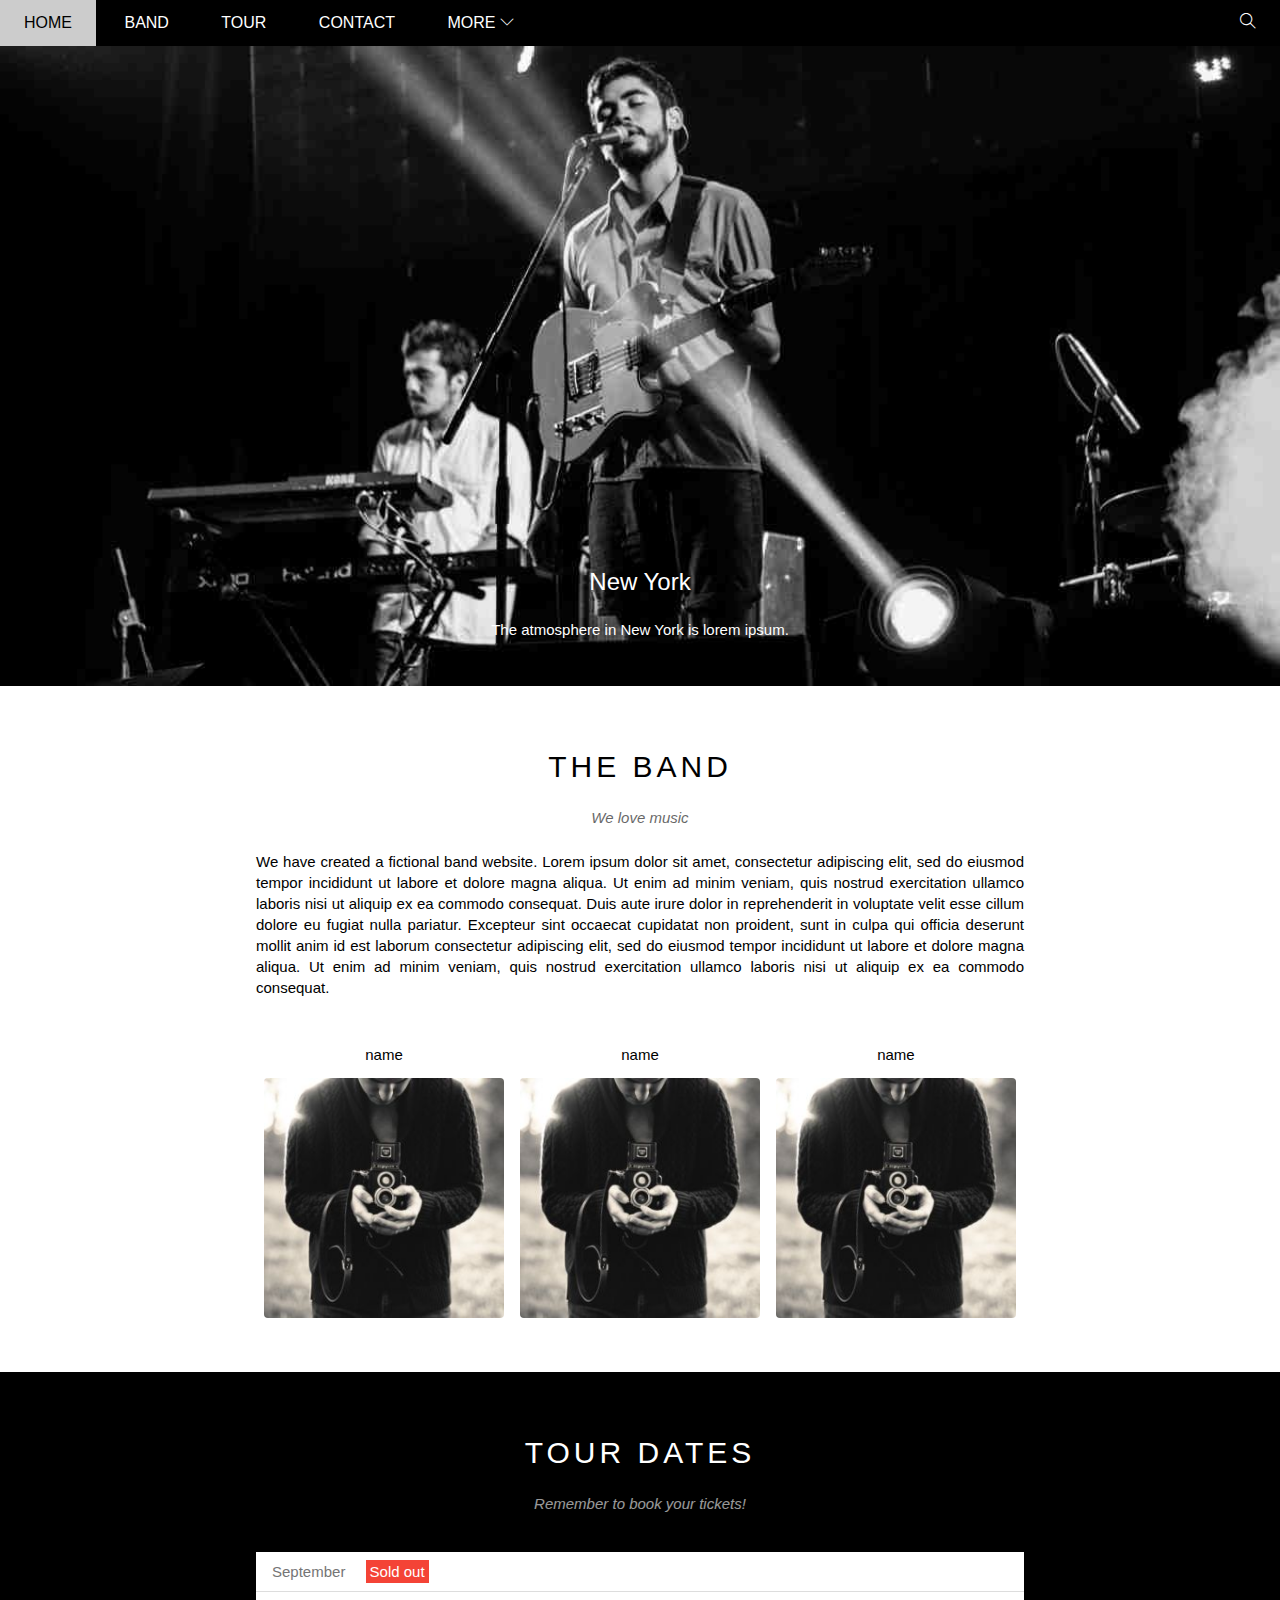
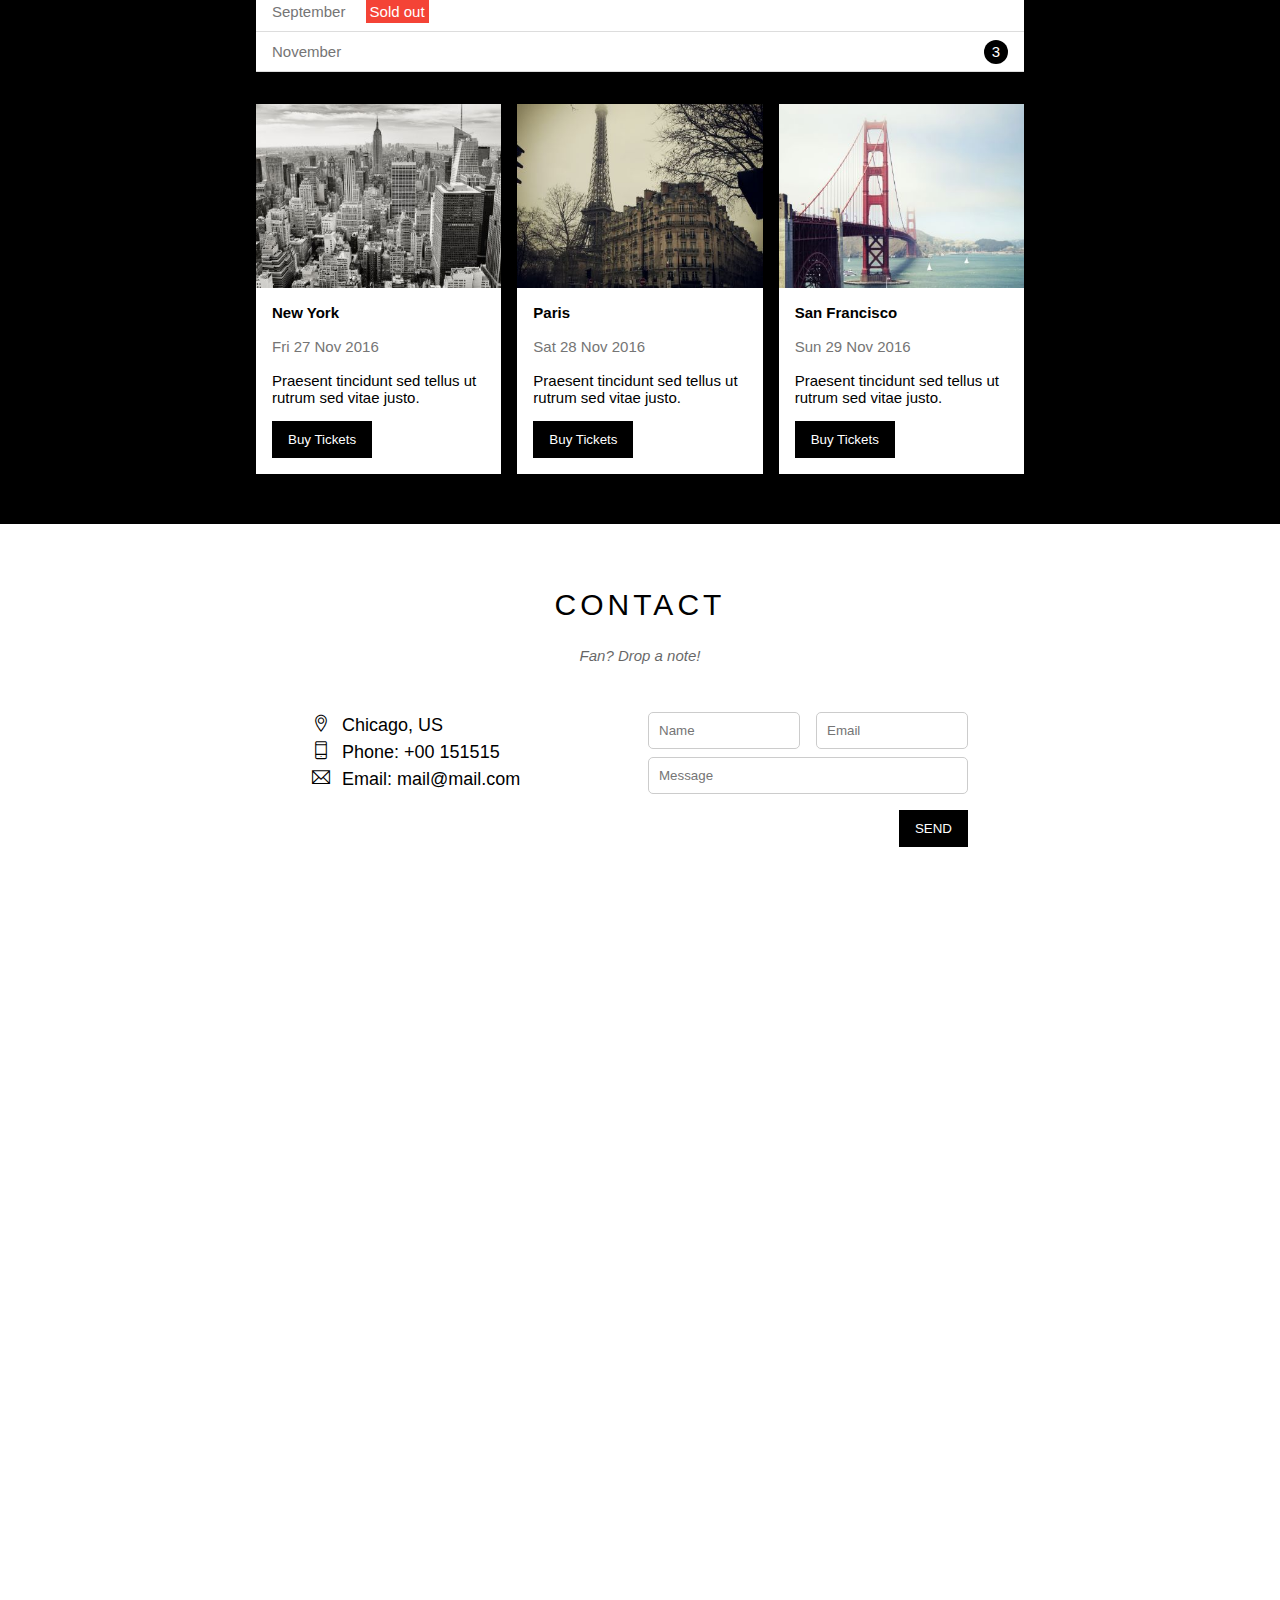
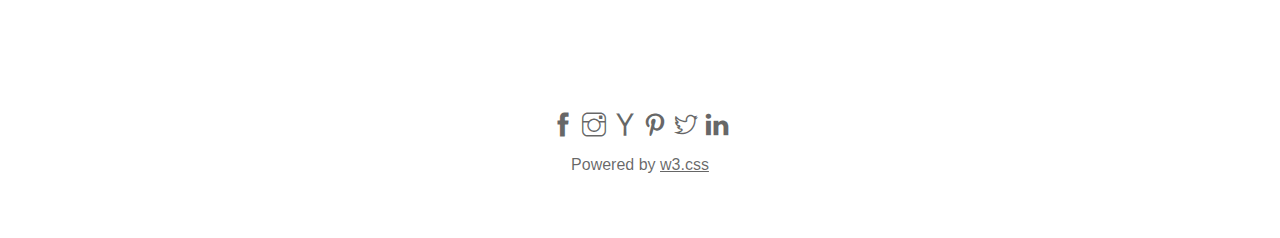
==== commit bcf48aa0: "hi" ====
--- a/index.html
+++ b/index.html
@@ -204,7 +204,7 @@
 
             <div class="map-section">
                 <!-- <img src="/assets/img/map.jpg" alt="Map"> -->
-                <iframe src="https://www.google.com/maps/embed?pb=!1m14!1m12!1m3!1d59587.185929183404!2d105.85961196646949!3d21.02471725300291!2m3!1f0!2f0!3f0!3m2!1i1024!2i768!4f13.1!5e0!3m2!1svi!2s!4v1684750276649!5m2!1svi!2s" width="600" height="450" style="border:0;" allowfullscreen="" loading="lazy" referrerpolicy="no-referrer-when-downgrade"></iframe>
+                <iframe src="https://www.google.com/maps/embed?pb=!1m14!1m12!1m3!1d59587.185929183404!2d105.85961196646949!3d21.02471725300291!2m3!1f0!2f0!3f0!3m2!1i1024!2i768!4f13.1!5e0!3m2!1svi!2s!4v16847 276649!5m2!1svi!2s" width="600" height="450" style="border:0;" allowfullscreen="" loading="lazy" referrerpolicy="no-referrer-when-downgrade"></iframe>
             </div>
 
 
--- a/assets/css/style.css
+++ b/assets/css/style.css
@@ -270,7 +270,7 @@
 }
 
 #content .member-avatar{
-    width: 100%;https://github.com/Thanh-Jinn/the-band/tree/master
+    width: 100%;
     margin-top: 15px;
     border-radius: 4px;
 }
--- a/assets/css/responsive.css
+++ b/assets/css/responsive.css
@@ -5,6 +5,13 @@
     }
 
    #header{
+    overflow: hidden;
+   }
+
+   .place-times{
+    display: -webkit-box;
+    -webkit-box-orient: vertical;
+    -webkit-line-clamp: 1;
     overflow: hidden;
    }
 
